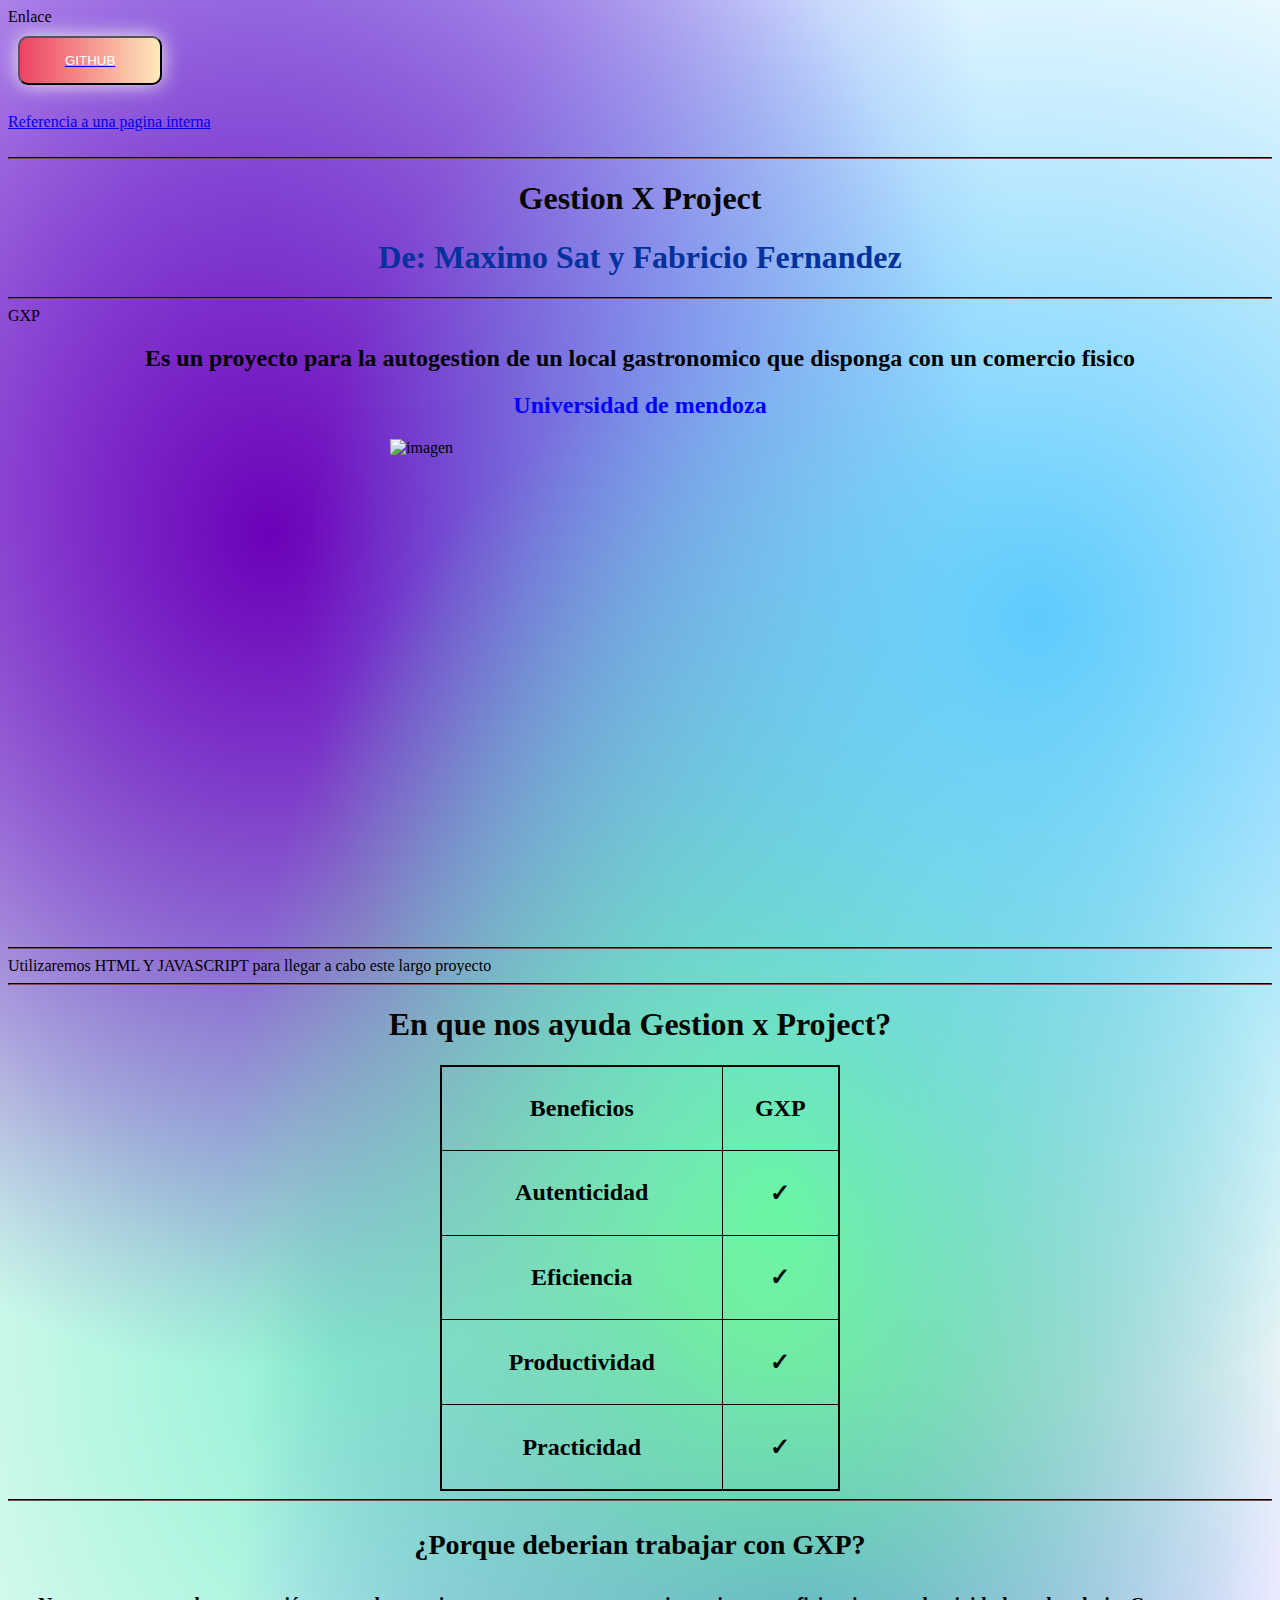
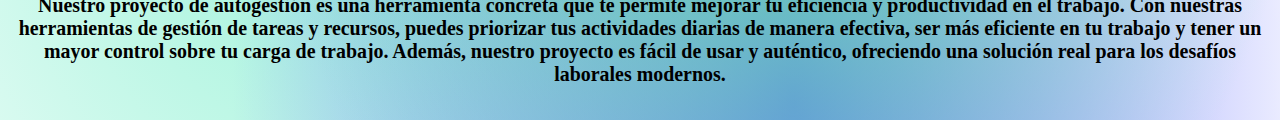
==== CODE/index.html @ 88d3fa40 "carpeta con codigo y modelo" ====
<!DOCTYPE html>
<html lang="en">
<head>
    <meta charset="UTF-8">
    <meta http-equiv="X-UA-Compatible" content="IE=edge">
    <meta name="viewport" content="width=device-width, initial-scale=1.0">
    <title>FIRST WEB</title>
    <link href="fondo.css" rel="stylesheet" type="text/css">
</head>
<body>
    <h7>Enlace</h7>

    <a href="https://github.com/maximosatj/Computacion1.git" target="_blank"> <button class="mi-boton btn-grad">GitHub</button></a> 
    <br>
    <a href="Otrapagina.html"> Referencia a una pagina interna</a>
    <br>
    <br>
    <hr>
    <H1>Gestion X Project</H1>
    <h1 style="color: rgb(0, 49, 156);">De: Maximo Sat y Fabricio Fernandez</h1>
    <hr>
    <div>GXP</div>
    <h2>Es un proyecto para la autogestion de un local gastronomico que disponga con un comercio fisico</h2>
    <h2 style="color: blue;">Universidad de mendoza</h2>
    <img src="http://www.exyge.eu/blog/wp-content/uploads/2019/01/calidad-1.jpg" alt="imagen" width="500px" height="500px">
    <hr>
    <h10>Utilizaremos HTML Y JAVASCRIPT para llegar a cabo este largo proyecto</h10>
    <br>
    <hr>
        <h1>En que nos ayuda Gestion x Project?</h1>
           
            <table style="border-collapse: collapse;border: 2px solid rgb(0, 0, 0); padding: 10px ;text-align: center;">
                <tr>
                    <th style="border: 1px solid rgb(0, 0, 0);"><h2>Beneficios</h2></th>
                    <th style="border: 1px solid rgb(0, 0, 0);"><h2>GXP</h2></th>
                </tr>
               <tr>
                    <td style="border: 1px solid rgb(0, 0, 0);"><h2>Autenticidad</h2></td>
                    <td style="border: 1px solid rgb(0, 0, 0);"><h2>✓</h2></td>
               </tr>
               
                <tr>    
                    <td style="border: 1px solid rgb(0, 0, 0)"><h2>Eficiencia </h2></td>
                    <td style="border: 1px solid rgb(0, 0, 0)"><h2>✓</h2></td>
                </tr>
                <tr>    
                    <td style="border: 1px solid rgb(0, 0, 0)"><h2>Productividad</h2></td>
                    <td style="border: 1px solid rgb(0, 0, 0)"><h2>✓</h2></td>
                </tr>
                <tr>    
                    <td style="border: 1px solid rgb(0, 0, 0)"><h2>Practicidad</h2></td>
                    <td style="border: 1px solid rgb(0, 0, 0)"><h2>✓</h2></td>
                </tr>
                    
    
            </table>
    </form>
    <hr>
        <label for="">
            <h3>¿Porque deberian trabajar con GXP?</h3>
            <h5>Nuestro proyecto de autogestión es una herramienta concreta que te permite mejorar tu eficiencia y productividad en el trabajo. Con nuestras herramientas de gestión de tareas y recursos, puedes priorizar tus actividades diarias de manera efectiva, ser más eficiente en tu trabajo y tener un mayor control sobre tu carga de trabajo. Además, nuestro proyecto es fácil de usar y auténtico, ofreciendo una solución real para los desafíos laborales modernos.</h5>
        </label>
</body>
</html>
<style>
    body {
        min-height: 100vh;
        background-image: radial-gradient(
            at 81% 36%,
            hsla(199, 98%, 68%, 1) 0px,
            transparent 50%
        ),
        radial-gradient(at 61% 70%, rgb(109, 255, 146) 0px, transparent 50%),
        radial-gradient(at 62% 99%, rgb(93, 104, 253) 0px, transparent 50%),
        radial-gradient(at 21% 31%, rgb(108, 0, 185) 0px, transparent 50%),
        radial-gradient(at 33% 24%, hsla(223, 83%, 79%, 1) 0px, transparent 50%),
        radial-gradient(at 27% 78%, hsla(162, 78%, 75%, 1) 0px, transparent 50%),
        radial-gradient(at 21% 14%, rgb(164, 113, 245) 0px, transparent 50%);
    }
</style>
---- CODE/fondo.css ----
h1 {
      color: rgb(7, 6, 0);
      text-align: center;
  }

  h2 {
      color: rgb(0, 0, 0);
      text-align: center;
  }

  hr {
      color: rgb(0, 0, 0);
      text-align: center;
  }

  table {
      color: rgb(0, 0, 0);
      text-align: center;
      border-collapse: collapse;
      width: 700%;
      max-width: 400px;
      margin: 0 auto;
        }
        
        table th {
          font-weight: bold;
          text-align: left;
          padding: 8px;
        }
        
        table td {
          border-bottom: 1px solid #472727;
          padding: 8px;
        }
        
        table h3 {
          font-size: 24px;
          margin-bottom: 16px;
        }
  
      label {
        color: rgb(0, 0, 0);
         font-size: 24px;
         text-align: center;
         }
 

  hr {
      border-color: rgb(49, 27, 27);
    }
  
  title {
         font-size: 100px;
      }

  form {
      text-align: center;
  }
  img{
    display:block;
    margin:auto;
    }
           
    .btn-grad {
      background-image: linear-gradient(to right, #ED4264 0%, #FFEDBC  51%, #ED4264  100%);
      margin: 10px;
      padding: 15px 45px;
      text-align: center;
      text-transform: uppercase;
      transition: 0.5s;
      background-size: 200% auto;
      color: white;            
      box-shadow: 0 0 20px #eee;
      border-radius: 10px;
      display: block;
    }

    .btn-grad:hover {
      background-position: right center; /* change the direction of the change here */
      color: #fff;
      text-decoration: none;
    }
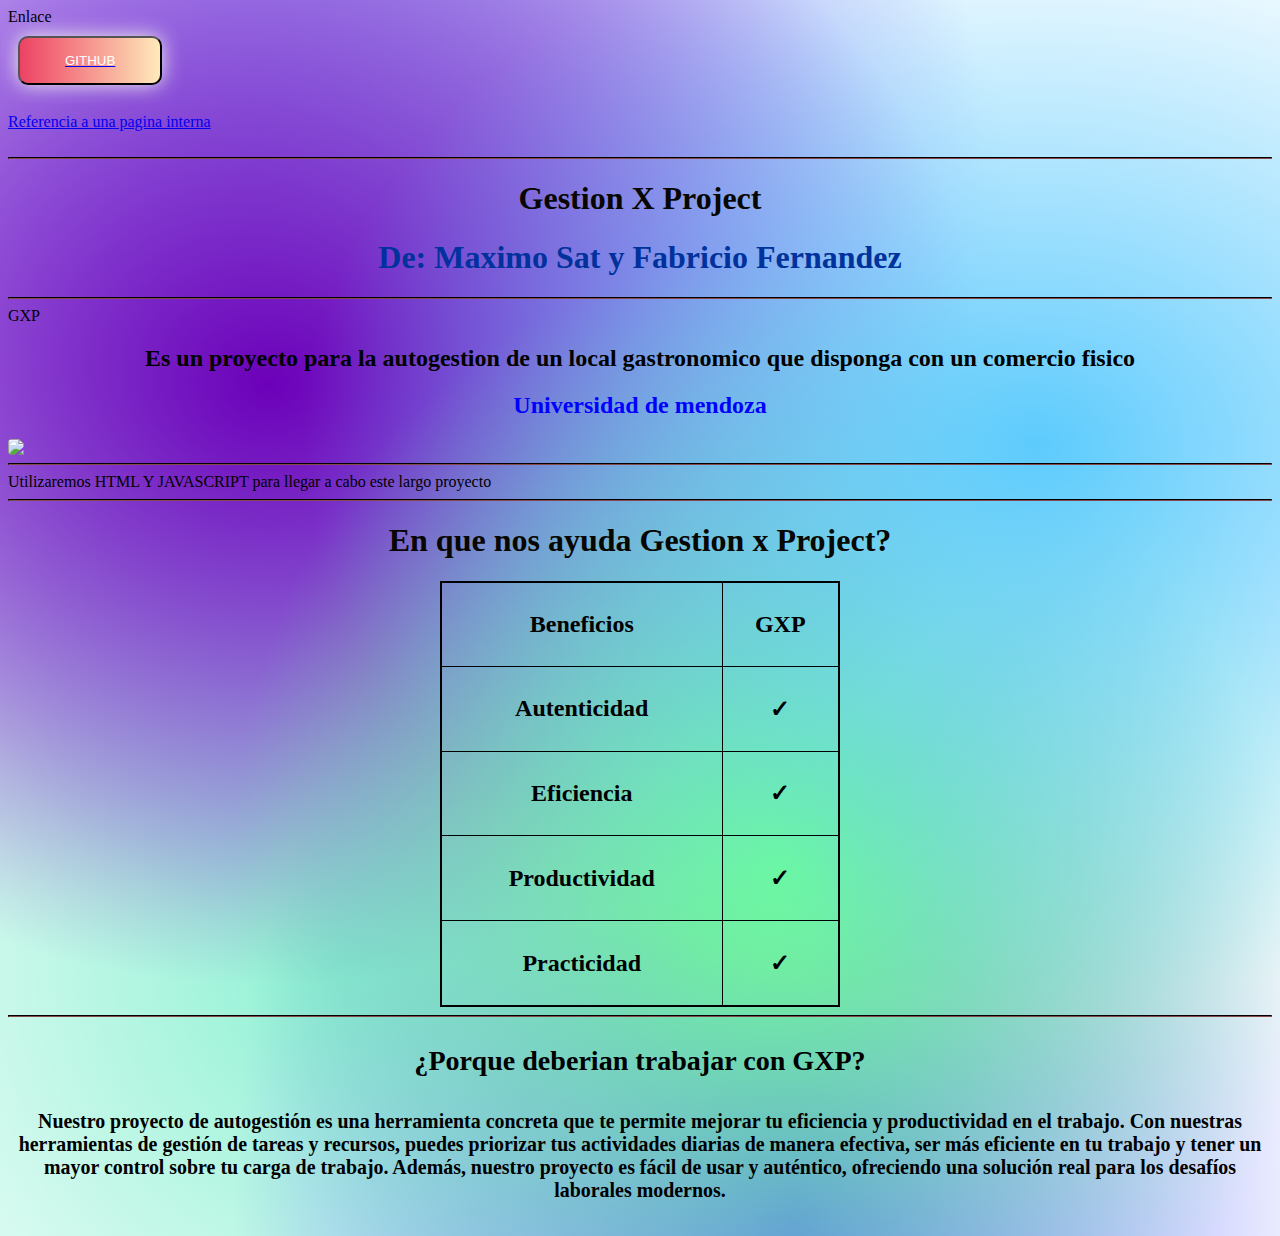
==== commit caf79be8: "actualizacion de codgio" ====
--- a/CODE/index.html
+++ b/CODE/index.html
@@ -8,6 +8,23 @@
     <link href="fondo.css" rel="stylesheet" type="text/css">
 </head>
 <body>
+    <style>
+        body {
+            min-height: 100vh;
+            background-image: radial-gradient(
+                at 81% 36%,
+                hsla(199, 98%, 68%, 1) 0px,
+                transparent 50%
+            ),
+            radial-gradient(at 61% 70%, rgb(109, 255, 146) 0px, transparent 50%),
+            radial-gradient(at 62% 99%, rgb(93, 104, 253) 0px, transparent 50%),
+            radial-gradient(at 21% 31%, rgb(108, 0, 185) 0px, transparent 50%),
+            radial-gradient(at 33% 24%, hsla(223, 83%, 79%, 1) 0px, transparent 50%),
+            radial-gradient(at 27% 78%, hsla(162, 78%, 75%, 1) 0px, transparent 50%),
+            radial-gradient(at 21% 14%, rgb(164, 113, 245) 0px, transparent 50%);
+        }
+    </style>
+
     <h7>Enlace</h7>
 
     <a href="https://github.com/maximosatj/Computacion1.git" target="_blank"> <button class="mi-boton btn-grad">GitHub</button></a> 
@@ -22,7 +39,10 @@
     <div>GXP</div>
     <h2>Es un proyecto para la autogestion de un local gastronomico que disponga con un comercio fisico</h2>
     <h2 style="color: blue;">Universidad de mendoza</h2>
-    <img src="http://www.exyge.eu/blog/wp-content/uploads/2019/01/calidad-1.jpg" alt="imagen" width="500px" height="500px">
+    <article>
+        <img src="https://i.pinimg.com/564x/48/75/90/487590f6afe281a1e1eee2747f7e67f9.jpg"  >
+        <img src='/cerebro.png' >
+    </article>
     <hr>
     <h10>Utilizaremos HTML Y JAVASCRIPT para llegar a cabo este largo proyecto</h10>
     <br>
@@ -62,19 +82,3 @@
         </label>
 </body>
 </html>
-<style>
-    body {
-        min-height: 100vh;
-        background-image: radial-gradient(
-            at 81% 36%,
-            hsla(199, 98%, 68%, 1) 0px,
-            transparent 50%
-        ),
-        radial-gradient(at 61% 70%, rgb(109, 255, 146) 0px, transparent 50%),
-        radial-gradient(at 62% 99%, rgb(93, 104, 253) 0px, transparent 50%),
-        radial-gradient(at 21% 31%, rgb(108, 0, 185) 0px, transparent 50%),
-        radial-gradient(at 33% 24%, hsla(223, 83%, 79%, 1) 0px, transparent 50%),
-        radial-gradient(at 27% 78%, hsla(162, 78%, 75%, 1) 0px, transparent 50%),
-        radial-gradient(at 21% 14%, rgb(164, 113, 245) 0px, transparent 50%);
-    }
-</style>--- a/CODE/fondo.css
+++ b/CODE/fondo.css
@@ -59,7 +59,7 @@
   }
   img{
     display:block;
-    margin:auto;
+    margin:auto
     }
            
     .btn-grad {
@@ -81,7 +81,62 @@
       color: #fff;
       text-decoration: none;
     }
+  
+article {
+  position: relative;
+  width: 250px;
+  transition: all .3s ease;
+  }
+  
+  article img:first-child {
+    box-shadow: 0 60px 60px -60px rgba(0, 30 , 255, 0.5);
+    border-radius: 4px;
+    object-fit: cover;
+    width: 100%;
+  }
 
+  article img:last-child {
+    position: absolute;
+    width: 200px;
+    bottom: 0;
+    left: 0;
+    right: 0;
+    margin: auto;
+    transform: translateY(25%);
+    transition: .3s ease;
+    opacity: 0;
+  }
+
+article:hover {
+  transform:
+    perspective(250px)
+    rotateX(10deg)
+    translateY(-5%) 
+  translateZ(0);
+  }
+article::before {
+  content: '';
+  position: absolute;
+  bottom: 0;
+  height: 100%;
+  width: 100%;
+  background-image: 
+linear-gradient(
+  to bottom, 
+  transparent 10%,
+  rgba(0, 0, 0, 0.5) 50%,
+  rgba(0, 0, 0) 95%
+  );
+  opacity: 0;
+  transition: all .3s ease;
+}
+article:hover::before {
+  opacity: 1;
+}   
+article:hover img:last-child {
+  opacity: 1;
+  transform: translateY(10%);
+}
 
    
     
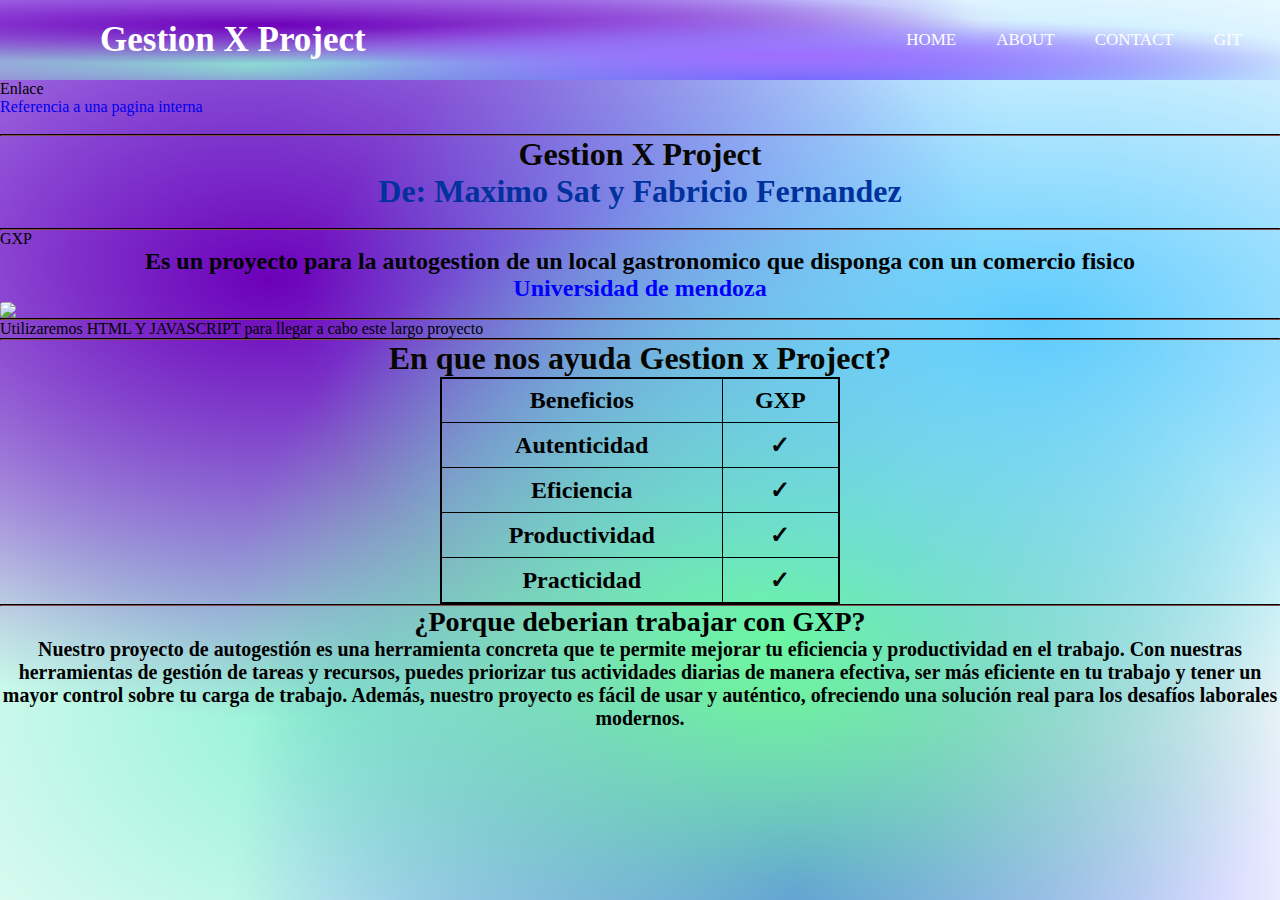
==== commit 2fb3569f: "Actualizacion de codigo: IMAGEN, NAVBAR." ====
--- a/CODE/index.html
+++ b/CODE/index.html
@@ -6,6 +6,7 @@
     <meta name="viewport" content="width=device-width, initial-scale=1.0">
     <title>FIRST WEB</title>
     <link href="fondo.css" rel="stylesheet" type="text/css">
+    <link href="navbar.css" rel="stylesheet" type="text/css">
 </head>
 <body>
     <style>
@@ -25,9 +26,24 @@
         }
     </style>
 
-    <h7>Enlace</h7>
+<nav>
+    <input type="checkbox" id="check">
+    <label for="check" class="checkbtn">
+      <i class="fas fa-bars"></i>
+    </label>
+    <label class="logo">Gestion X Project</label>
+    <ul>
+      <li><a class="active" href="#">Home</a></li>
+      <li><a href="#">About</a></li>
+      <li><a href="#">Contact</a></li>
+      <li><a href="https://github.com/maximosatj/Computacion1.git">Git</a></li>
+    </ul>
+  
+  <section></section>
+</nav>
+<h7>Enlace</h7>
 
-    <a href="https://github.com/maximosatj/Computacion1.git" target="_blank"> <button class="mi-boton btn-grad">GitHub</button></a> 
+
     <br>
     <a href="Otrapagina.html"> Referencia a una pagina interna</a>
     <br>
@@ -35,6 +51,8 @@
     <hr>
     <H1>Gestion X Project</H1>
     <h1 style="color: rgb(0, 49, 156);">De: Maximo Sat y Fabricio Fernandez</h1>
+    <br>
+    
     <hr>
     <div>GXP</div>
     <h2>Es un proyecto para la autogestion de un local gastronomico que disponga con un comercio fisico</h2>
@@ -82,3 +100,4 @@
         </label>
 </body>
 </html>
+    
--- a/CODE/fondo.css
+++ b/CODE/fondo.css
@@ -1,143 +1,130 @@
 
-  h1 {
-      color: rgb(7, 6, 0);
-      text-align: center;
+h1 {
+  color: rgb(7, 6, 0);
+  text-align: center;
+}
+
+h2 {
+  color: rgb(0, 0, 0);
+  text-align: center;
+}
+
+hr {
+  color: rgb(0, 0, 0);
+  text-align: center;
+}
+
+table {
+  color: rgb(0, 0, 0);
+  text-align: center;
+  border-collapse: collapse;
+  width: 700%;
+  max-width: 400px;
+  margin: 0 auto;
+    }
+    
+    table th {
+      font-weight: bold;
+      text-align: left;
+      padding: 8px;
+    }
+    
+    table td {
+      border-bottom: 1px solid #472727;
+      padding: 8px;
+    }
+    
+    table h3 {
+      font-size: 24px;
+      margin-bottom: 16px;
+    }
+
+  label {
+    color: rgb(0, 0, 0);
+     font-size: 24px;
+     text-align: center;
+     }
+
+
+hr {
+  border-color: rgb(49, 27, 27);
+}
+
+title {
+     font-size: 100px;
   }
 
-  h2 {
-      color: rgb(0, 0, 0);
-      text-align: center;
-  }
+form {
+  text-align: center;
+}
+img{
+display:block;
+margin:auto
+}
+       
 
-  hr {
-      color: rgb(0, 0, 0);
-      text-align: center;
-  }
+.btn-grad:hover {
+  background-position: center; /* change the direction of the change here */
+  color: #fff;
+  text-decoration: none;
+}
 
-  table {
-      color: rgb(0, 0, 0);
-      text-align: center;
-      border-collapse: collapse;
-      width: 700%;
-      max-width: 400px;
-      margin: 0 auto;
-        }
-        
-        table th {
-          font-weight: bold;
-          text-align: left;
-          padding: 8px;
-        }
-        
-        table td {
-          border-bottom: 1px solid #472727;
-          padding: 8px;
-        }
-        
-        table h3 {
-          font-size: 24px;
-          margin-bottom: 16px;
-        }
-  
-      label {
-        color: rgb(0, 0, 0);
-         font-size: 24px;
-         text-align: center;
-         }
- 
+article {
+position: relative;
+width: 250px;
+transition: all .3s ease;
+}
 
-  hr {
-      border-color: rgb(49, 27, 27);
-    }
-  
-  title {
-         font-size: 100px;
-      }
+article img:first-child {
+box-shadow: 0 60px 60px -60px rgba(0, 30 , 255, 0.5);
+border-radius: 4px;
+object-fit: cover;
+width: 100%;
 
-  form {
-      text-align: center;
-  }
-  img{
-    display:block;
-    margin:auto
-    }
-           
-    .btn-grad {
-      background-image: linear-gradient(to right, #ED4264 0%, #FFEDBC  51%, #ED4264  100%);
-      margin: 10px;
-      padding: 15px 45px;
-      text-align: center;
-      text-transform: uppercase;
-      transition: 0.5s;
-      background-size: 200% auto;
-      color: white;            
-      box-shadow: 0 0 20px #eee;
-      border-radius: 10px;
-      display: block;
-    }
+}
 
-    .btn-grad:hover {
-      background-position: right center; /* change the direction of the change here */
-      color: #fff;
-      text-decoration: none;
-    }
-  
-article {
-  position: relative;
-  width: 250px;
-  transition: all .3s ease;
-  }
-  
-  article img:first-child {
-    box-shadow: 0 60px 60px -60px rgba(0, 30 , 255, 0.5);
-    border-radius: 4px;
-    object-fit: cover;
-    width: 100%;
-  }
-
-  article img:last-child {
-    position: absolute;
-    width: 200px;
-    bottom: 0;
-    left: 0;
-    right: 0;
-    margin: auto;
-    transform: translateY(25%);
-    transition: .3s ease;
-    opacity: 0;
-  }
+article img:last-child {
+position: absolute;
+width: 200px;
+bottom: 0;
+left: 0;
+right: 0;
+margin: auto;
+transform: translateY(25%);
+transition: .3s ease;
+opacity: 0;
+}
 
 article:hover {
-  transform:
-    perspective(250px)
-    rotateX(10deg)
-    translateY(-5%) 
-  translateZ(0);
-  }
+transform:
+perspective(250px)
+rotateX(10deg)
+translateY(-5%) 
+translateZ(0);
+}
 article::before {
-  content: '';
-  position: absolute;
-  bottom: 0;
-  height: 100%;
-  width: 100%;
-  background-image: 
+content: '';
+position: absolute;
+bottom: 0;
+height: 100%;
+width: 100%;
+background-image: 
 linear-gradient(
-  to bottom, 
-  transparent 10%,
-  rgba(0, 0, 0, 0.5) 50%,
-  rgba(0, 0, 0) 95%
-  );
-  opacity: 0;
-  transition: all .3s ease;
+to bottom, 
+transparent 10%,
+rgba(0, 0, 0, 0.5) 50%,
+rgba(0, 0, 0) 95%
+);
+opacity: 0;
+transition: all .3s ease;
 }
 article:hover::before {
-  opacity: 1;
+opacity: 1;
 }   
 article:hover img:last-child {
-  opacity: 1;
-  transform: translateY(10%);
+opacity: 1;
+transform: translateY(10%);
 }
 
-   
-    
-   +
+
--- a/CODE/navbar.css
+++ b/CODE/navbar.css
@@ -0,0 +1,101 @@
+*{
+    padding: 0;
+    margin: 0;
+    text-decoration: none;
+    list-style: none;
+    box-sizing: border-box;}
+
+  body{
+    font-family: montserrat;}
+  nav{
+    background: radial-gradient(at 61% 70%, rgb(160, 109, 255) 0px, transparent 50%),
+    radial-gradient(at 62% 99%, rgb(93, 104, 253) 0px, transparent 50%),
+    radial-gradient(at 21% 31%, rgb(108, 0, 185) 0px, transparent 50%),
+    radial-gradient(at 33% 24%, rgb(188, 157, 246) 0px, transparent 50%),
+    radial-gradient(at 27% 78%, hsla(162, 78%, 75%, 1) 0px, transparent 50%),
+    radial-gradient(at 21% 14%, rgb(164, 113, 245) 0px, transparent 50%);
+    height: 80px;
+    width: 100%;
+  }
+  label.logo{
+    color: white;
+    font-size: 35px;
+    line-height: 80px;
+    padding: 0 100px;
+    font-weight: bold;
+  }
+  nav ul{
+    float: right;
+    margin-right: 20px;
+  }
+  nav ul li{
+    display: inline-block;
+    line-height: 80px;
+    margin: 0 5px;
+  }
+  nav ul li a{
+    color: white;
+    font-size: 17px;
+    padding: 7px 13px;
+    border-radius: 3px;
+    text-transform: uppercase;
+  }
+  a.active,a:hover{
+    transition: .5s;
+  }
+  .checkbtn{
+    font-size: 30px;
+    color: white;
+    float: right;
+    line-height: 80px;
+    margin-right: 40px;
+    cursor: pointer;
+    display: none;
+  }
+  #check{
+    display: none;
+  }
+  @media (max-width: 952px){
+    label.logo{
+      font-size: 30px;
+      padding-left: 50px;
+    }
+    nav ul li a{
+      font-size: 16px;
+    }
+  }
+  @media (max-width: 858px){
+    .checkbtn{
+      display: block;
+    }
+    ul{
+      position: fixed;
+      width: 100%;
+      height: 100vh;
+      background: #2c3e50;
+      top: 80px;
+      left: -100%;
+      text-align: center;
+      transition: all .5s;
+    }
+    nav ul li{
+      display: block;
+      margin: 50px 0;
+      line-height: 30px;
+    }
+    nav ul li a{
+      font-size: 20px;
+    }
+    a:hover,a.active{
+      background: none;
+      color: #0082e6;
+    }
+    #check:checked ~ ul{
+      left: 0;
+    }
+  }
+  section{
+    background: url(bg1.jpg) no-repeat;
+    background-size: cover;
+    height: calc(100vh - 80px);
+  }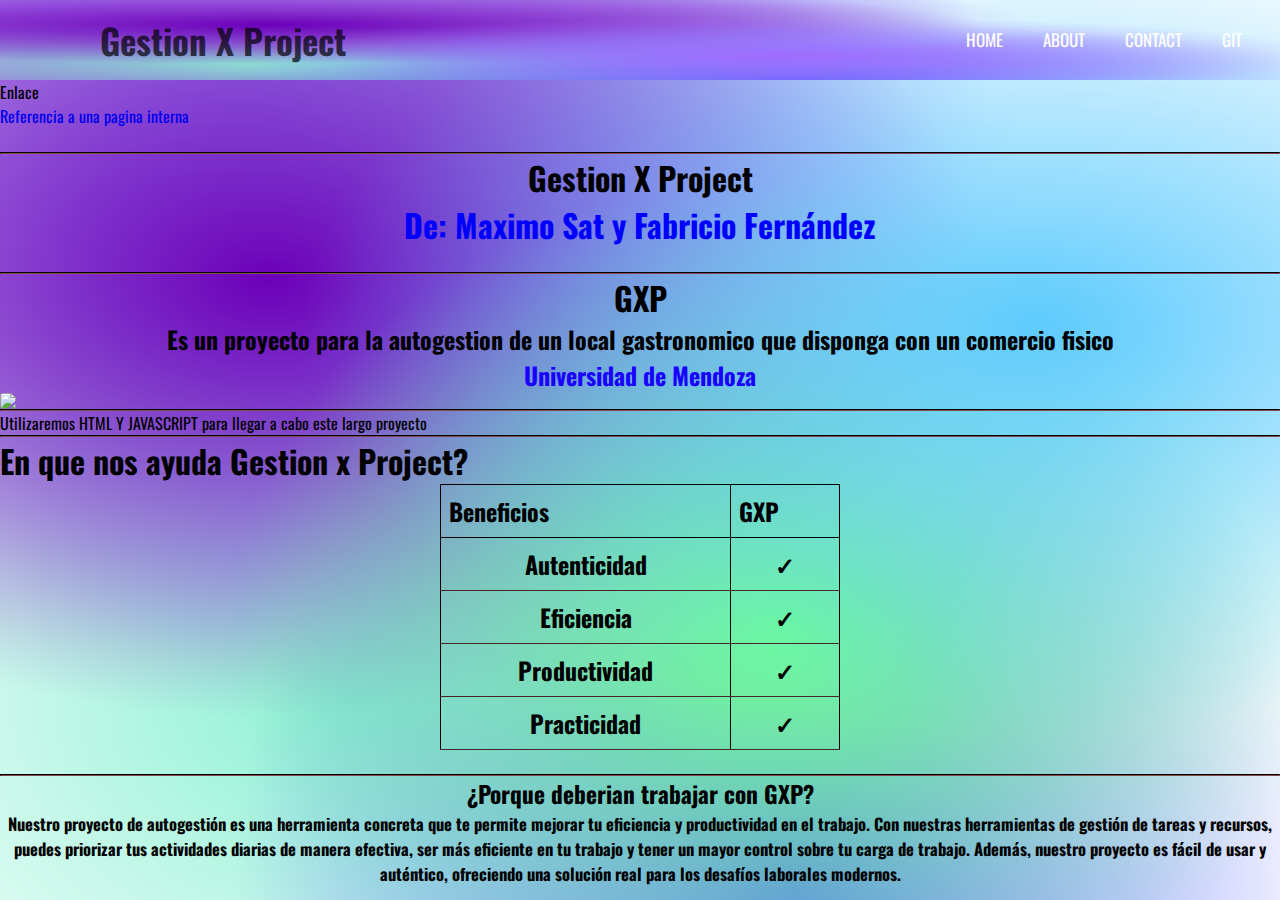
==== commit 26ef9c30: "Cambio de Fuente y creacion de clases" ====
--- a/CODE/index.html
+++ b/CODE/index.html
@@ -7,31 +7,18 @@
     <title>FIRST WEB</title>
     <link href="fondo.css" rel="stylesheet" type="text/css">
     <link href="navbar.css" rel="stylesheet" type="text/css">
+    <link rel="preconnect" href="https://fonts.googleapis.com">
+    <link rel="preconnect" href="https://fonts.gstatic.com" crossorigin>
+    <link href="https://fonts.googleapis.com/css2?family=Oswald:wght@300&display=swap" rel="stylesheet">
 </head>
 <body>
-    <style>
-        body {
-            min-height: 100vh;
-            background-image: radial-gradient(
-                at 81% 36%,
-                hsla(199, 98%, 68%, 1) 0px,
-                transparent 50%
-            ),
-            radial-gradient(at 61% 70%, rgb(109, 255, 146) 0px, transparent 50%),
-            radial-gradient(at 62% 99%, rgb(93, 104, 253) 0px, transparent 50%),
-            radial-gradient(at 21% 31%, rgb(108, 0, 185) 0px, transparent 50%),
-            radial-gradient(at 33% 24%, hsla(223, 83%, 79%, 1) 0px, transparent 50%),
-            radial-gradient(at 27% 78%, hsla(162, 78%, 75%, 1) 0px, transparent 50%),
-            radial-gradient(at 21% 14%, rgb(164, 113, 245) 0px, transparent 50%);
-        }
-    </style>
-
+    
 <nav>
     <input type="checkbox" id="check">
     <label for="check" class="checkbtn">
       <i class="fas fa-bars"></i>
     </label>
-    <label class="logo">Gestion X Project</label>
+    <label class="logo" >Gestion X Project</label>
     <ul>
       <li><a class="active" href="#">Home</a></li>
       <li><a href="#">About</a></li>
@@ -49,14 +36,14 @@
     <br>
     <br>
     <hr>
-    <H1>Gestion X Project</H1>
-    <h1 style="color: rgb(0, 49, 156);">De: Maximo Sat y Fabricio Fernandez</h1>
+    <h1 class="h1-style"> Gestion X Project </H1>
+    <h1 class="h1-stylenames">De: Maximo Sat y Fabricio Fernández</h1>
     <br>
     
     <hr>
-    <div>GXP</div>
-    <h2>Es un proyecto para la autogestion de un local gastronomico que disponga con un comercio fisico</h2>
-    <h2 style="color: blue;">Universidad de mendoza</h2>
+    <h1 class="h1-style"> GXP </h1>
+    <h2 class="h2-style">Es un proyecto para la autogestion de un local gastronomico que disponga con un comercio fisico</h2>
+    <h2 class="h2-style2">Universidad de Mendoza</h2>
     <article>
         <img src="https://i.pinimg.com/564x/48/75/90/487590f6afe281a1e1eee2747f7e67f9.jpg"  >
         <img src='/cerebro.png' >
@@ -67,34 +54,34 @@
     <hr>
         <h1>En que nos ayuda Gestion x Project?</h1>
            
-            <table style="border-collapse: collapse;border: 2px solid rgb(0, 0, 0); padding: 10px ;text-align: center;">
+            <table class="table-style1">
                 <tr>
-                    <th style="border: 1px solid rgb(0, 0, 0);"><h2>Beneficios</h2></th>
-                    <th style="border: 1px solid rgb(0, 0, 0);"><h2>GXP</h2></th>
+                    <th><h2>Beneficios</h2></th>
+                    <th><h2>GXP</h2></th>
                 </tr>
                <tr>
-                    <td style="border: 1px solid rgb(0, 0, 0);"><h2>Autenticidad</h2></td>
-                    <td style="border: 1px solid rgb(0, 0, 0);"><h2>✓</h2></td>
+                    <td><h2>Autenticidad</h2></td>
+                    <td><h2>✓</h2></td>
                </tr>
                
                 <tr>    
-                    <td style="border: 1px solid rgb(0, 0, 0)"><h2>Eficiencia </h2></td>
-                    <td style="border: 1px solid rgb(0, 0, 0)"><h2>✓</h2></td>
+                    <td><h2>Eficiencia </h2></td>
+                    <td><h2>✓</h2></td>
                 </tr>
                 <tr>    
-                    <td style="border: 1px solid rgb(0, 0, 0)"><h2>Productividad</h2></td>
-                    <td style="border: 1px solid rgb(0, 0, 0)"><h2>✓</h2></td>
+                    <td><h2>Productividad</h2></td>
+                    <td><h2>✓</h2></td>
                 </tr>
                 <tr>    
-                    <td style="border: 1px solid rgb(0, 0, 0)"><h2>Practicidad</h2></td>
-                    <td style="border: 1px solid rgb(0, 0, 0)"><h2>✓</h2></td>
+                    <td><h2>Practicidad</h2></td>
+                    <td><h2>✓</h2></td>
                 </tr>
                     
     
             </table>
-    </form>
+    <br>
     <hr>
-        <label for="">
+        <label class="label-style1" for="">
             <h3>¿Porque deberian trabajar con GXP?</h3>
             <h5>Nuestro proyecto de autogestión es una herramienta concreta que te permite mejorar tu eficiencia y productividad en el trabajo. Con nuestras herramientas de gestión de tareas y recursos, puedes priorizar tus actividades diarias de manera efectiva, ser más eficiente en tu trabajo y tener un mayor control sobre tu carga de trabajo. Además, nuestro proyecto es fácil de usar y auténtico, ofreciendo una solución real para los desafíos laborales modernos.</h5>
         </label>
--- a/CODE/fondo.css
+++ b/CODE/fondo.css
@@ -1,20 +1,52 @@
+body {
+  font-family: 'Oswald', sans-serif !important;
+  min-height: 100vh;
+  background-image: radial-gradient(
+    at 81% 36%,
+    hsla(199, 98%, 68%, 1) 0px,
+    transparent 50%
+  ),
+  radial-gradient(at 61% 70%, rgb(109, 255, 146) 0px, transparent 50%),
+  radial-gradient(at 62% 99%, rgb(93, 104, 253) 0px, transparent 50%),
+  radial-gradient(at 21% 31%, rgb(108, 0, 185) 0px, transparent 50%),
+  radial-gradient(at 33% 24%, hsla(223, 83%, 79%, 1) 0px, transparent 50%),
+  radial-gradient(at 27% 78%, hsla(162, 78%, 75%, 1) 0px, transparent 50%),
+  radial-gradient(at 21% 14%, rgb(164, 113, 245) 0px, transparent 50%);
+  }
 
-h1 {
-  color: rgb(7, 6, 0);
+
+.h1-style {
+  color: rgb(0, 0, 0);
   text-align: center;
-}
+  
+  }
 
-h2 {
+.h1-stylenames{
+  color: rgb(0, 0, 255);
+  text-align: center
+  
+  }
+.h2-style {
+  color: rgb(0, 0, 0);
+  text-align: center;
+  }
+.h2-style2 {
+  color: rgb(25, 0, 255);
+  text-align: center;
+  }
+.label-style1 {
+  font-size: 20px;
   color: rgb(0, 0, 0);
   text-align: center;
 }
-
 hr {
   color: rgb(0, 0, 0);
   text-align: center;
-}
+  border-color: rgb(49, 27, 27);
+  }
 
-table {
+.table-style1 {
+  
   color: rgb(0, 0, 0);
   text-align: center;
   border-collapse: collapse;
@@ -22,36 +54,38 @@
   max-width: 400px;
   margin: 0 auto;
     }
+
     
-    table th {
+.table-style1 th {
+      border: 1px solid rgb(0, 0, 0) ;
       font-weight: bold;
       text-align: left;
       padding: 8px;
     }
     
-    table td {
+.table-style1 td {
+      border: 1px solid rgb(0, 0, 0) ;
       border-bottom: 1px solid #472727;
       padding: 8px;
     }
     
-    table h3 {
+.table-style1 h3 {
       font-size: 24px;
       margin-bottom: 16px;
     }
 
-  label {
+.labelstyletitle {
     color: rgb(0, 0, 0);
      font-size: 24px;
      text-align: center;
      }
 
 
-hr {
-  border-color: rgb(49, 27, 27);
-}
 
 title {
+    color: rgb(0, 0, 0);
      font-size: 100px;
+     font-family: 'Oswald', sans-serif;
   }
 
 form {
--- a/CODE/navbar.css
+++ b/CODE/navbar.css
@@ -18,7 +18,7 @@
     width: 100%;
   }
   label.logo{
-    color: white;
+    color: rgba(0, 0, 0, 0.685);
     font-size: 35px;
     line-height: 80px;
     padding: 0 100px;
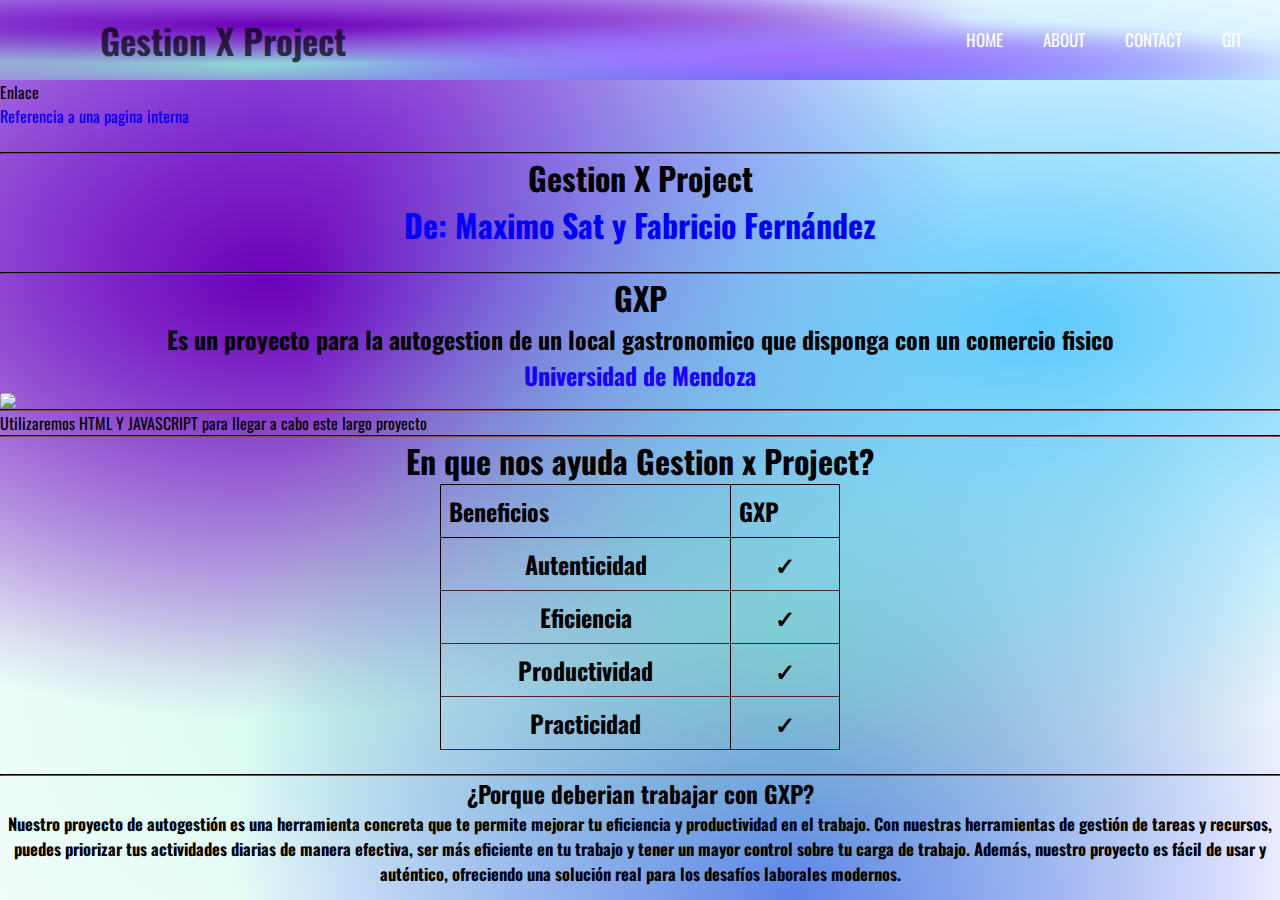
==== commit c7e9f78e: "arreglado de titulos" ====
--- a/CODE/index.html
+++ b/CODE/index.html
@@ -52,7 +52,7 @@
     <h10>Utilizaremos HTML Y JAVASCRIPT para llegar a cabo este largo proyecto</h10>
     <br>
     <hr>
-        <h1>En que nos ayuda Gestion x Project?</h1>
+        <h1 class="h1-style">En que nos ayuda Gestion x Project?</h1>
            
             <table class="table-style1">
                 <tr>
--- a/CODE/fondo.css
+++ b/CODE/fondo.css
@@ -6,11 +6,11 @@
     hsla(199, 98%, 68%, 1) 0px,
     transparent 50%
   ),
-  radial-gradient(at 61% 70%, rgb(109, 255, 146) 0px, transparent 50%),
+  radial-gradient(at 61% 70%, rgba(109, 255, 145, 0.452) 0px, transparent 50%),
   radial-gradient(at 62% 99%, rgb(93, 104, 253) 0px, transparent 50%),
   radial-gradient(at 21% 31%, rgb(108, 0, 185) 0px, transparent 50%),
-  radial-gradient(at 33% 24%, hsla(223, 83%, 79%, 1) 0px, transparent 50%),
-  radial-gradient(at 27% 78%, hsla(162, 78%, 75%, 1) 0px, transparent 50%),
+  radial-gradient(at 33% 24%, rgba(157, 182, 246, 0.253) 0px, transparent 50%),
+  radial-gradient(at 27% 78%, rgba(142, 241, 211, 0.384) 0px, transparent 50%),
   radial-gradient(at 21% 14%, rgb(164, 113, 245) 0px, transparent 50%);
   }
 
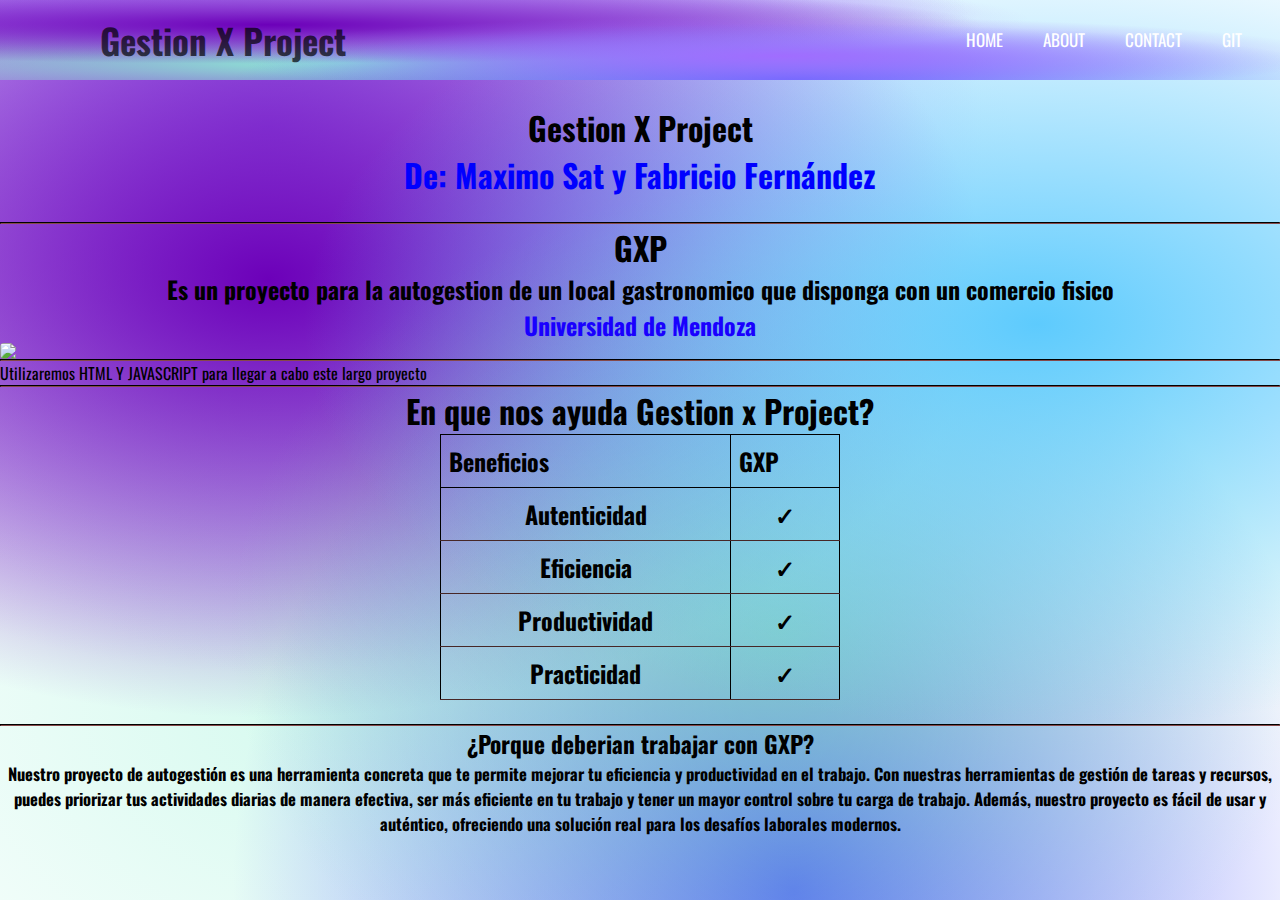
==== commit 5ea4c300: "Actualizaciones para 1° entrega del practico" ====
--- a/CODE/index.html
+++ b/CODE/index.html
@@ -10,6 +10,7 @@
     <link rel="preconnect" href="https://fonts.googleapis.com">
     <link rel="preconnect" href="https://fonts.gstatic.com" crossorigin>
     <link href="https://fonts.googleapis.com/css2?family=Oswald:wght@300&display=swap" rel="stylesheet">
+    <link rel="stylesheet" href="/CODE/imagendoble.css">
 </head>
 <body>
     
@@ -28,14 +29,7 @@
   
   <section></section>
 </nav>
-<h7>Enlace</h7>
-
-
-    <br>
-    <a href="Otrapagina.html"> Referencia a una pagina interna</a>
-    <br>
-    <br>
-    <hr>
+<br>
     <h1 class="h1-style"> Gestion X Project </H1>
     <h1 class="h1-stylenames">De: Maximo Sat y Fabricio Fernández</h1>
     <br>
@@ -45,8 +39,11 @@
     <h2 class="h2-style">Es un proyecto para la autogestion de un local gastronomico que disponga con un comercio fisico</h2>
     <h2 class="h2-style2">Universidad de Mendoza</h2>
     <article>
-        <img src="https://i.pinimg.com/564x/48/75/90/487590f6afe281a1e1eee2747f7e67f9.jpg"  >
-        <img src='/cerebro.png' >
+        <div class="container">
+            <img src="https://i.pinimg.com/564x/48/75/90/487590f6afe281a1e1eee2747f7e67f9.jpg"  >
+            <img src='/CODE/df.jpeg' >
+        </div>
+
     </article>
     <hr>
     <h10>Utilizaremos HTML Y JAVASCRIPT para llegar a cabo este largo proyecto</h10>
--- a/CODE/fondo.css
+++ b/CODE/fondo.css
@@ -95,70 +95,13 @@
 display:block;
 margin:auto
 }
+
+.container {
+  display: flex;
+  justify-content: center;
+}
        
-
-.btn-grad:hover {
-  background-position: center; /* change the direction of the change here */
-  color: #fff;
-  text-decoration: none;
-}
-
-article {
-position: relative;
-width: 250px;
-transition: all .3s ease;
-}
-
-article img:first-child {
-box-shadow: 0 60px 60px -60px rgba(0, 30 , 255, 0.5);
-border-radius: 4px;
-object-fit: cover;
-width: 100%;
-
-}
-
-article img:last-child {
-position: absolute;
-width: 200px;
-bottom: 0;
-left: 0;
-right: 0;
-margin: auto;
-transform: translateY(25%);
-transition: .3s ease;
-opacity: 0;
-}
-
-article:hover {
-transform:
-perspective(250px)
-rotateX(10deg)
-translateY(-5%) 
-translateZ(0);
-}
-article::before {
-content: '';
-position: absolute;
-bottom: 0;
-height: 100%;
-width: 100%;
-background-image: 
-linear-gradient(
-to bottom, 
-transparent 10%,
-rgba(0, 0, 0, 0.5) 50%,
-rgba(0, 0, 0) 95%
-);
-opacity: 0;
-transition: all .3s ease;
-}
-article:hover::before {
-opacity: 1;
-}   
-article:hover img:last-child {
-opacity: 1;
-transform: translateY(10%);
-}
 
 
 
+
--- a/CODE/imagendoble.css
+++ b/CODE/imagendoble.css
@@ -0,0 +1,63 @@
+.btn-grad:hover {
+    background-position: auto; /* change the direction of the change here */
+    color: #fff;
+    text-decoration: none;
+  }
+  
+  article {
+  position: relative;
+  width: 250px;
+  transition: all .3s ease;
+  }
+  
+  article img:first-child {
+  box-shadow: 0 60px 60px -60px rgba(0, 30 , 255, 0.5);
+  border-radius: 4px;
+  object-fit: cover;
+  width: 100%;
+  justify-content: center;
+  }
+  
+  article img:last-child {
+  position: absolute;
+  width: 200px;
+  bottom: 0;
+  left: 0;
+  right: 0;
+  margin: auto;
+  transform: translateY(25%);
+  transition: .3s ease;
+  opacity: 0;
+  justify-content: center;
+  }
+  
+  article:hover {
+  transform:
+  perspective(250px)
+  rotateX(10deg)
+  translateY(-5%) 
+  translateZ(0);
+  }
+  article::before {
+  content: '';
+  position: absolute;
+  bottom: 0;
+  height: 100%;
+  width: 100%;
+  background-image: 
+  linear-gradient(
+  to bottom, 
+  transparent 10%,
+  rgba(0, 0, 0, 0.5) 50%,
+  rgba(0, 0, 0) 95%
+  );
+  opacity: 0;
+  transition: all .3s ease;
+  }
+  article:hover::before {
+  opacity: 1;
+  }   
+  article:hover img:last-child {
+  opacity: 1;
+  transform: translateY(10%);
+  }